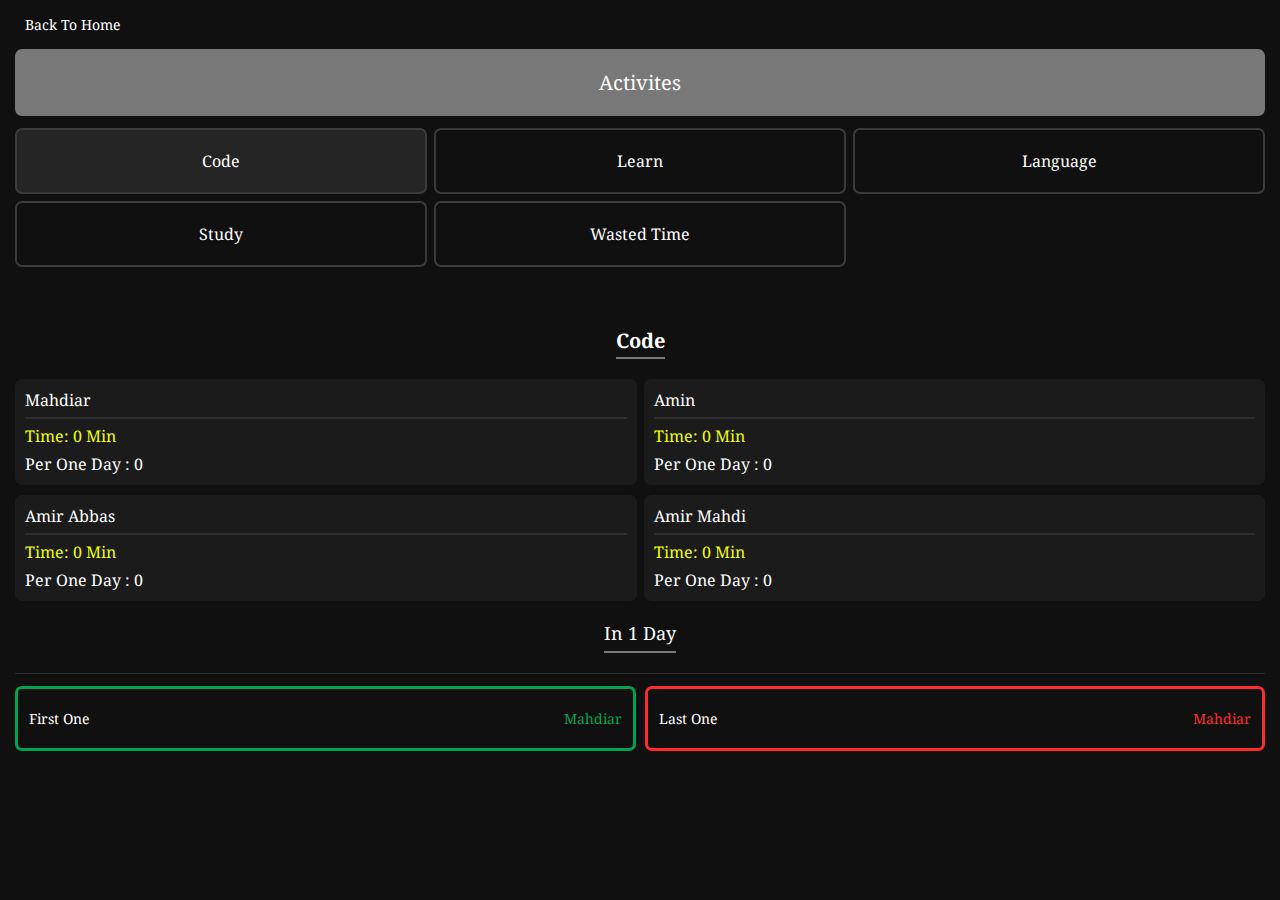
==== pages/activites.html @ eb641c0b "start" ====
<html lang="en">
  <head>
    <meta charset="UTF-8" />
    <meta http-equiv="X-UA-Compatible" content="IE=edge" />
    <meta name="viewport" content="width=device-width, initial-scale=1.0" />
    <title>time managment</title>
    <link
      rel="stylesheet"
      href="https://cdnjs.cloudflare.com/ajax/libs/font-awesome/6.4.0/css/all.min.css"
      integrity="sha512-iecdLmaskl7CVkqkXNQ/ZH/XLlvWZOJyj7Yy7tcenmpD1ypASozpmT/E0iPtmFIB46ZmdtAc9eNBvH0H/ZpiBw=="
      crossorigin="anonymous"
      referrerpolicy="no-referrer"
    />
    <link rel="stylesheet" href="../css/activites.css" />
  </head>

  <body>
    <div class="container">
      <!-- back-history -->
      <div class="back-history">
        <span><i class="fa-solid fa-arrow-left"></i></span>
        <span>back to home</span>
      </div>

      <div class="title">activites</div>
      <div class="activites">
        <!-- ! باید با اسکریپت اضافه بشه -->
        <p class="btn-activite active" name="code">code</p>
        <p class="btn-activite" name="learn">learn</p>
        <p class="btn-activite" name="english">language</p>
        <p class="btn-activite" name="study">study</p>
        <p class="btn-activite" name="wasted">wasted time</p>
      </div>
      <div class="section-title"><span class="subject">lesson</span></div>
      <div class="result">
        <p class="mahdiar section-info"></p>
        <p class="amin section-info"></p>
        <p class="abbas section-info"></p>
        <p class="amir-mahdi section-info"></p>
      </div>
      <div class="section-title"><span class="few-day"></span></div>
      <div class="bottom-section">
        <p class="first-one"></p>
        <p class="last-one"></p>
      </div>
    </div>
  </body>
  <script src="../js/activites.js" type="module"></script>
</html>
---- css/activites.css ----
@import url("https://fonts.googleapis.com/css2?family=Noto+Serif&display=swap");
.transition {
  -webkit-animation: btnTransition 1.5s alternate forwards linear;
          animation: btnTransition 1.5s alternate forwards linear;
}

.showTable {
  -webkit-animation: showTable 1.5s linear;
          animation: showTable 1.5s linear;
}

.closeMenu {
  -webkit-animation: closeMenu 0.7s linear forwards;
          animation: closeMenu 0.7s linear forwards;
}

.openMenu {
  -webkit-animation: openMenu 0.7s linear forwards;
          animation: openMenu 0.7s linear forwards;
}

@-webkit-keyframes btnTransition {
  0% {
    opacity: 1;
    -webkit-transform: translateX(25px);
            transform: translateX(25px);
  }
  20% {
    -webkit-transform: translateX(-25px);
            transform: translateX(-25px);
  }
  40% {
    -webkit-transform: translateY(25px);
            transform: translateY(25px);
  }
  60% {
    -webkit-transform: translateY(-25px);
            transform: translateY(-25px);
  }
  80% {
    -webkit-transform: translateX(25px);
            transform: translateX(25px);
  }
  100% {
    -webkit-transform: translateX(0);
            transform: translateX(0);
    opacity: 0;
    display: none;
  }
}

@keyframes btnTransition {
  0% {
    opacity: 1;
    -webkit-transform: translateX(25px);
            transform: translateX(25px);
  }
  20% {
    -webkit-transform: translateX(-25px);
            transform: translateX(-25px);
  }
  40% {
    -webkit-transform: translateY(25px);
            transform: translateY(25px);
  }
  60% {
    -webkit-transform: translateY(-25px);
            transform: translateY(-25px);
  }
  80% {
    -webkit-transform: translateX(25px);
            transform: translateX(25px);
  }
  100% {
    -webkit-transform: translateX(0);
            transform: translateX(0);
    opacity: 0;
    display: none;
  }
}

@-webkit-keyframes showTable {
  from {
    opacity: 0;
  }
  to {
    opacity: 1;
  }
}

@keyframes showTable {
  from {
    opacity: 0;
  }
  to {
    opacity: 1;
  }
}

@-webkit-keyframes openMenu {
  from {
    -webkit-transform: translateX(-165px);
            transform: translateX(-165px);
  }
  to {
    -webkit-transform: translateX(0);
            transform: translateX(0);
  }
}

@keyframes openMenu {
  from {
    -webkit-transform: translateX(-165px);
            transform: translateX(-165px);
  }
  to {
    -webkit-transform: translateX(0);
            transform: translateX(0);
  }
}

@-webkit-keyframes closeMenu {
  from {
    -webkit-transform: translateX(0);
            transform: translateX(0);
  }
  to {
    -webkit-transform: translateX(-165px);
            transform: translateX(-165px);
  }
}

@keyframes closeMenu {
  from {
    -webkit-transform: translateX(0);
            transform: translateX(0);
  }
  to {
    -webkit-transform: translateX(-165px);
            transform: translateX(-165px);
  }
}

* {
  margin: 0;
  padding: 0;
  font-family: 'Noto Serif', serif;
}

body {
  background-color: #101010;
  color: white;
}

.container {
  padding: 15px;
  text-transform: capitalize;
}

.back-history {
  font-size: 14px;
}

.back-history span {
  margin-left: 5px;
}

.top-bar button {
  background-color: transparent;
  padding: 10px;
  margin: 13px;
  border: none;
  color: white;
  font-size: 22px;
  cursor: pointer;
}

.menu {
  -webkit-transform: translateX(-165px);
          transform: translateX(-165px);
  position: absolute;
  left: 0;
  top: 0;
  background-color: #222;
  width: 165px;
  height: 100%;
}

.menu .close-menu-btn {
  font-size: 25px;
  background-color: transparent;
  color: white;
  border: none;
  margin: 20px;
}

.menu ul {
  padding-left: 13px;
}

.menu ul a {
  text-decoration: none;
  color: #fff;
}

.menu ul li {
  list-style: none;
  padding: 15px 7px;
  cursor: pointer;
  -webkit-transition: all 0.6s linear;
  transition: all 0.6s linear;
  font-size: 22px;
  font-weight: bold;
  text-decoration: none;
  color: white;
}

.container-news {
  background-color: #222;
  padding: 10px;
  border-radius: 10px;
  font-size: 14px;
  margin-bottom: 15px;
}

.container-news .title {
  text-align: center;
  font-size: 20px;
  margin-bottom: 10px;
}

.container-news span {
  color: #eeff00;
  font-size: 15px;
}

.news .first-one-container,
.news .last-one-container {
  display: -ms-grid;
  display: grid;
  -ms-grid-columns: (1fr)[2];
      grid-template-columns: repeat(2, 1fr);
}

.news p {
  margin: 10px 5px;
}

.useful,
.average {
  display: -webkit-box;
  display: -ms-flexbox;
  display: flex;
  -webkit-box-pack: justify;
      -ms-flex-pack: justify;
          justify-content: space-between;
}

.title-news {
  text-align: center;
  font-size: 20px;
  font-weight: bold;
  text-transform: uppercase;
}

.last-update {
  margin-top: 30px;
  font-size: 18px;
  display: -webkit-box;
  display: -ms-flexbox;
  display: flex;
  -ms-flex-pack: distribute;
      justify-content: space-around;
}

.title {
  margin: 15px 0 12px;
  background-color: #787878;
  border-radius: 7px;
  padding: 20px 0;
  font-size: 20px;
  text-align: center;
}

.activites {
  display: -ms-grid;
  display: grid;
  -ms-grid-columns: (1fr)[3];
      grid-template-columns: repeat(3, 1fr);
  grid-gap: 7px;
}

.active {
  background-color: #252525;
}

.btn-activite {
  border-radius: 7px;
  padding: 20px 0;
  text-align: center;
  border: 2px solid #3B3B3B;
}

.subject {
  margin: 60px 0 20px;
  text-align: center;
  display: inline-block;
  padding-bottom: 3px;
  border-bottom: 2px solid #787878;
  font-size: 20px;
  font-weight: bold;
}

.result {
  display: -ms-grid;
  display: grid;
  -ms-grid-columns: (1fr)[2];
      grid-template-columns: repeat(2, 1fr);
  grid-gap: 10px 7px;
}

.section-info {
  border-radius: 7px;
  background: #1B1B1B;
  display: inline-block;
  padding: 10px;
}

.name-person {
  border-bottom: 2px solid #2D2D2D;
  padding-bottom: 6px;
}

.section-time {
  color: #eeff00;
  margin: 6px 0;
}

.section-title {
  text-align: center;
}

.few-day {
  display: inline-block;
  margin: 20px 0;
  border-bottom: 2px solid #787878;
  padding-bottom: 6px;
  font-size: 18px;
  text-align: center;
}

.bottom-section {
  display: -webkit-box;
  display: -ms-flexbox;
  display: flex;
  border-top: 1px solid #2D2D2D;
  padding-top: 12px;
}

.bottom-section p {
  border-radius: 7px;
  padding: 20px 11px;
  font-size: 14px;
  width: 50%;
  text-align: center;
  display: -webkit-box;
  display: -ms-flexbox;
  display: flex;
  -webkit-box-pack: justify;
      -ms-flex-pack: justify;
          justify-content: space-between;
}

.first-one {
  border: 3px solid #00A355;
  margin-right: 9px;
}

.first-one .name-first {
  color: #00A355;
}

.last-one {
  border: 3px solid #ff2b2b;
}

.last-one .name-last {
  color: #ff2b2b;
}
/*# sourceMappingURL=activites.css.map */
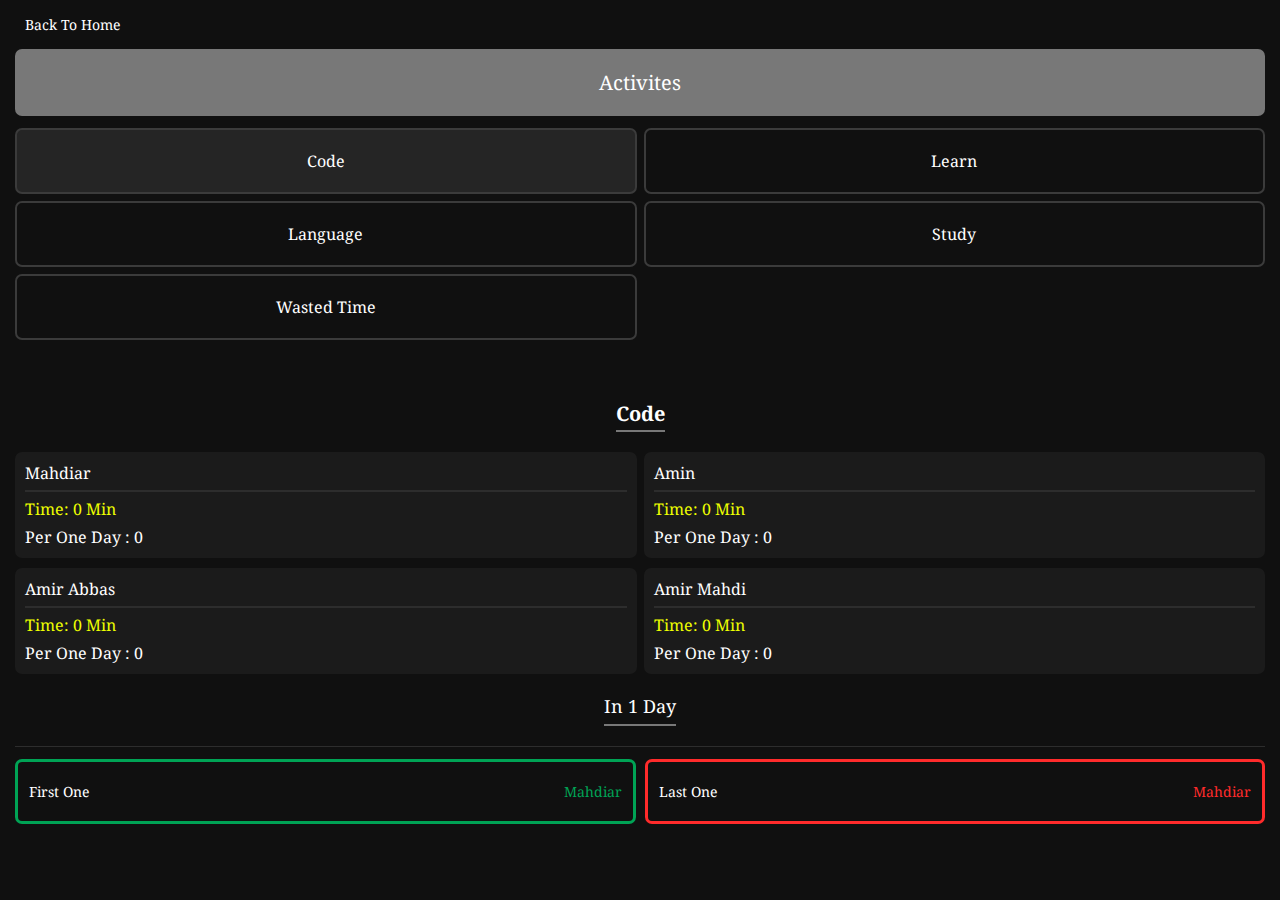
==== commit 4eb7e85d: "order activites" ====
--- a/pages/activites.html
+++ b/pages/activites.html
@@ -29,7 +29,7 @@
         <p class="btn-activite" name="learn">learn</p>
         <p class="btn-activite" name="english">language</p>
         <p class="btn-activite" name="study">study</p>
-        <p class="btn-activite" name="wasted">wasted time</p>
+        <p class="btn-activite wasted-time" name="wasted">wasted time</p>
       </div>
       <div class="section-title"><span class="subject">lesson</span></div>
       <div class="result">
--- a/css/activites.css
+++ b/css/activites.css
@@ -226,7 +226,7 @@
 .container-news .title {
   text-align: center;
   font-size: 20px;
-  margin-bottom: 10px;
+  margin-bottom: 12px;
 }
 
 .container-news span {
@@ -234,36 +234,15 @@
   font-size: 15px;
 }
 
-.news .first-one-container,
-.news .last-one-container {
+.news .useful,
+.news .average {
   display: -ms-grid;
   display: grid;
   -ms-grid-columns: (1fr)[2];
       grid-template-columns: repeat(2, 1fr);
 }
 
-.news p {
-  margin: 10px 5px;
-}
-
-.useful,
-.average {
-  display: -webkit-box;
-  display: -ms-flexbox;
-  display: flex;
-  -webkit-box-pack: justify;
-      -ms-flex-pack: justify;
-          justify-content: space-between;
-}
-
-.title-news {
-  text-align: center;
-  font-size: 20px;
-  font-weight: bold;
-  text-transform: uppercase;
-}
-
-.last-update {
+.news .last-update {
   margin-top: 30px;
   font-size: 18px;
   display: -webkit-box;
@@ -285,8 +264,8 @@
 .activites {
   display: -ms-grid;
   display: grid;
-  -ms-grid-columns: (1fr)[3];
-      grid-template-columns: repeat(3, 1fr);
+  -ms-grid-columns: (1fr)[2];
+      grid-template-columns: repeat(2, 1fr);
   grid-gap: 7px;
 }
 
